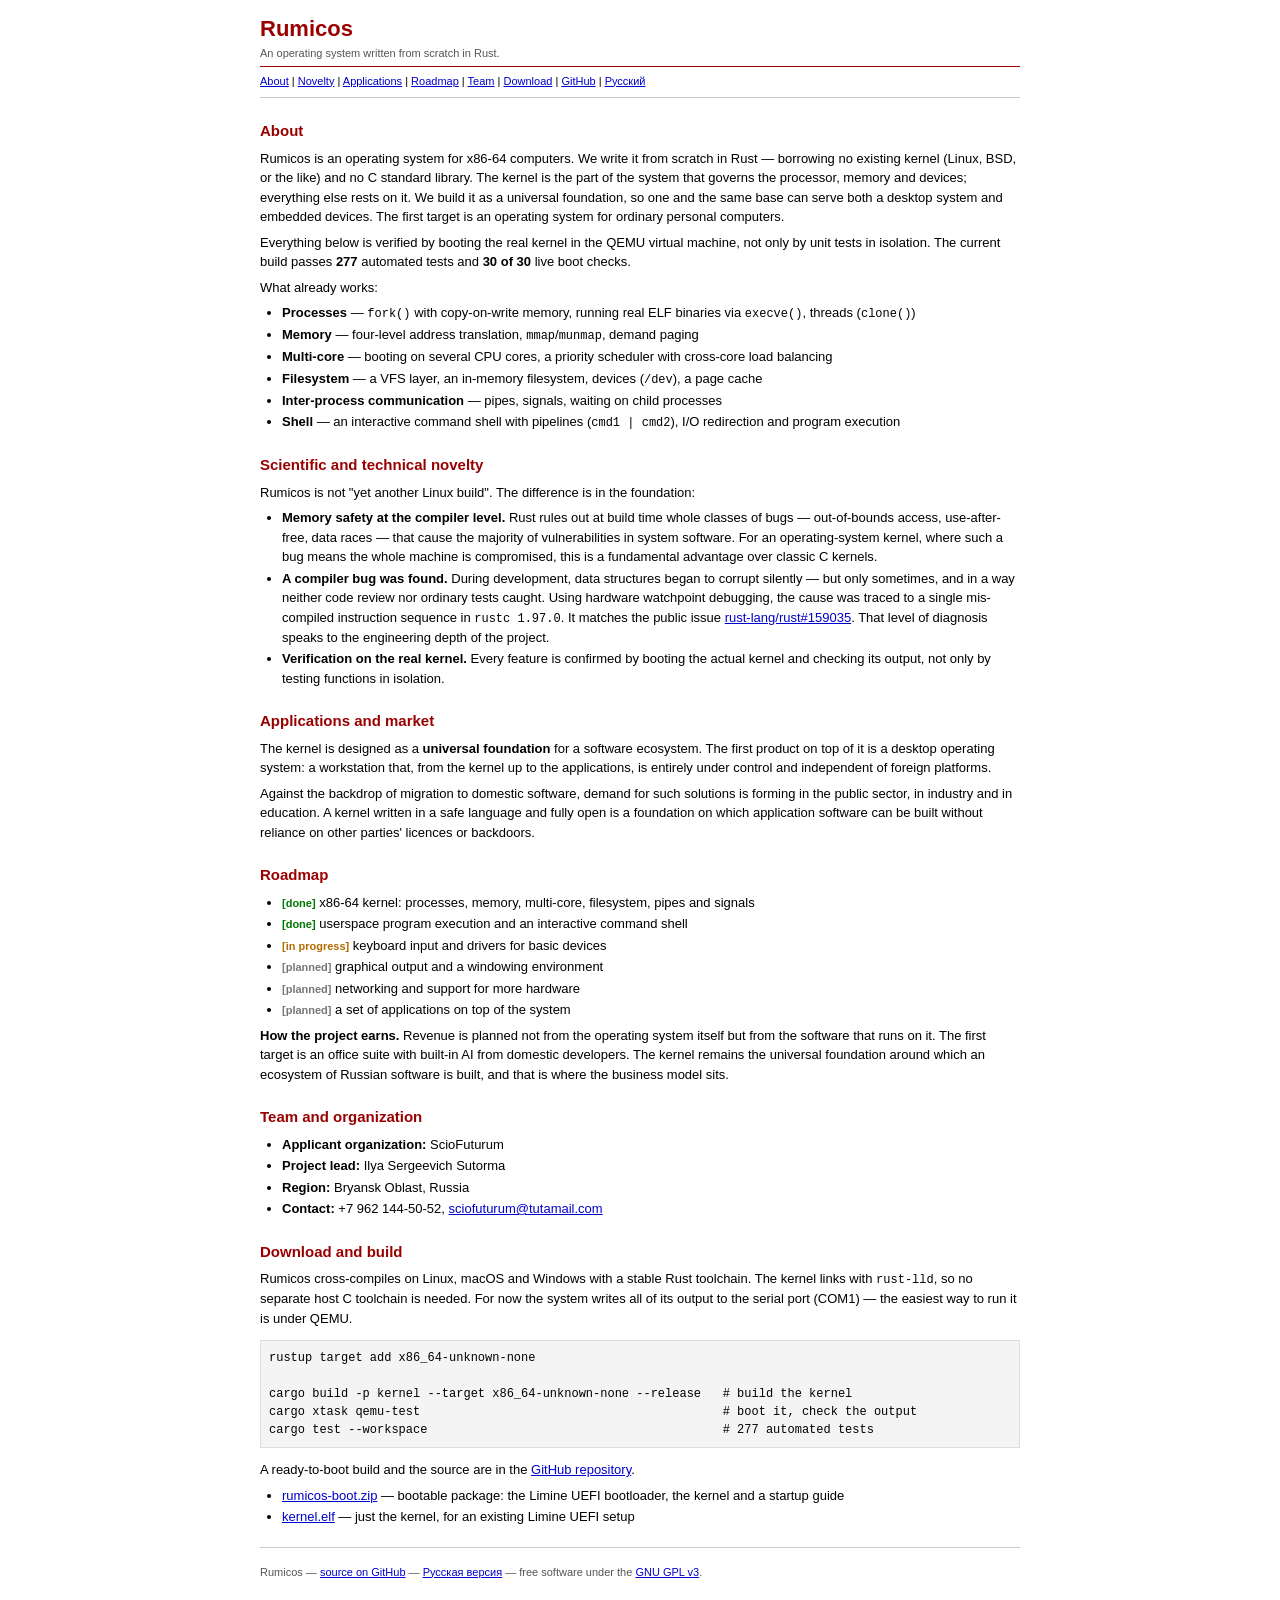
==== site/en/index.html @ 919be112 "Repurpose the project site toward the Start-1 grant application Full pivot from the hobby-project fr" ====
<!DOCTYPE html>
<html lang="en">
<head>
<meta charset="utf-8">
<meta name="viewport" content="width=device-width, initial-scale=1">
<title>Rumicos — an operating system written in Rust</title>
<meta name="description" content="Rumicos is an x86-64 operating system written from scratch in Rust — a universal kernel as the foundation for a domestic software ecosystem.">
<link rel="stylesheet" href="../style.css">
</head>
<body>
<div id="page">

<div id="banner">
  <h1>Rumicos</h1>
  <div class="sub">An operating system written from scratch in Rust.</div>
</div>

<div id="nav">
  <a href="#about">About</a> |
  <a href="#novelty">Novelty</a> |
  <a href="#market">Applications</a> |
  <a href="#roadmap">Roadmap</a> |
  <a href="#team">Team</a> |
  <a href="#download">Download</a> |
  <a href="https://github.com/ScioFuturum/rumicos">GitHub</a> |
  <a href="../">Русский</a>
</div>

<h2 id="about">About</h2>

<p>Rumicos is an operating system for x86-64 computers. We write it from scratch in
Rust — borrowing no existing kernel (Linux, BSD, or the like) and no C standard
library. The kernel is the part of the system that governs the processor, memory and
devices; everything else rests on it. We build it as a universal foundation, so one
and the same base can serve both a desktop system and embedded devices. The first
target is an operating system for ordinary personal computers.</p>

<p>Everything below is verified by booting the real kernel in the QEMU virtual
machine, not only by unit tests in isolation. The current build passes <b>277</b>
automated tests and <b>30 of 30</b> live boot checks.</p>

<p>What already works:</p>

<ul>
  <li><b>Processes</b> — <tt>fork()</tt> with copy-on-write memory, running real ELF
      binaries via <tt>execve()</tt>, threads (<tt>clone()</tt>)</li>
  <li><b>Memory</b> — four-level address translation, <tt>mmap</tt>/<tt>munmap</tt>,
      demand paging</li>
  <li><b>Multi-core</b> — booting on several CPU cores, a priority scheduler with
      cross-core load balancing</li>
  <li><b>Filesystem</b> — a VFS layer, an in-memory filesystem, devices
      (<tt>/dev</tt>), a page cache</li>
  <li><b>Inter-process communication</b> — pipes, signals, waiting on child
      processes</li>
  <li><b>Shell</b> — an interactive command shell with pipelines
      (<tt>cmd1 | cmd2</tt>), I/O redirection and program execution</li>
</ul>

<h2 id="novelty">Scientific and technical novelty</h2>

<p>Rumicos is not "yet another Linux build". The difference is in the foundation:</p>

<ul>
  <li><b>Memory safety at the compiler level.</b> Rust rules out at build time whole
      classes of bugs — out-of-bounds access, use-after-free, data races — that cause
      the majority of vulnerabilities in system software. For an operating-system
      kernel, where such a bug means the whole machine is compromised, this is a
      fundamental advantage over classic C kernels.</li>
  <li><b>A compiler bug was found.</b> During development, data structures began to
      corrupt silently — but only sometimes, and in a way neither code review nor
      ordinary tests caught. Using hardware watchpoint debugging, the cause was
      traced to a single mis-compiled instruction sequence in
      <tt>rustc&nbsp;1.97.0</tt>. It matches the public issue
      <a href="https://github.com/rust-lang/rust/issues/159035">rust-lang/rust#159035</a>.
      That level of diagnosis speaks to the engineering depth of the project.</li>
  <li><b>Verification on the real kernel.</b> Every feature is confirmed by booting
      the actual kernel and checking its output, not only by testing functions in
      isolation.</li>
</ul>

<h2 id="market">Applications and market</h2>

<p>The kernel is designed as a <b>universal foundation</b> for a software ecosystem.
The first product on top of it is a desktop operating system: a workstation that,
from the kernel up to the applications, is entirely under control and independent of
foreign platforms.</p>

<p>Against the backdrop of migration to domestic software, demand for such solutions
is forming in the public sector, in industry and in education. A kernel written in a
safe language and fully open is a foundation on which application software can be
built without reliance on other parties' licences or backdoors.</p>

<h2 id="roadmap">Roadmap</h2>

<ul>
  <li><span class="stage done">[done]</span> x86-64 kernel: processes, memory,
      multi-core, filesystem, pipes and signals</li>
  <li><span class="stage done">[done]</span> userspace program execution and an
      interactive command shell</li>
  <li><span class="stage wip">[in progress]</span> keyboard input and drivers for
      basic devices</li>
  <li><span class="stage plan">[planned]</span> graphical output and a windowing
      environment</li>
  <li><span class="stage plan">[planned]</span> networking and support for more
      hardware</li>
  <li><span class="stage plan">[planned]</span> a set of applications on top of the
      system</li>
</ul>

<p><b>How the project earns.</b> Revenue is planned not from the operating system
itself but from the software that runs on it. The first target is an office suite
with built-in AI from domestic developers. The kernel remains the universal
foundation around which an ecosystem of Russian software is built, and that is where
the business model sits.</p>

<h2 id="team">Team and organization</h2>

<ul>
  <li><b>Applicant organization:</b> ScioFuturum</li>
  <li><b>Project lead:</b> Ilya Sergeevich Sutorma</li>
  <li><b>Region:</b> Bryansk Oblast, Russia</li>
  <li><b>Contact:</b> +7&nbsp;962&nbsp;144-50-52,
      <a href="mailto:sciofuturum@tutamail.com">sciofuturum@tutamail.com</a></li>
</ul>

<h2 id="download">Download and build</h2>

<p>Rumicos cross-compiles on Linux, macOS and Windows with a stable Rust toolchain.
The kernel links with <tt>rust-lld</tt>, so no separate host C toolchain is needed.
For now the system writes all of its output to the serial port (COM1) — the easiest
way to run it is under QEMU.</p>

<pre>rustup target add x86_64-unknown-none

cargo build -p kernel --target x86_64-unknown-none --release   # build the kernel
cargo xtask qemu-test                                          # boot it, check the output
cargo test --workspace                                         # 277 automated tests</pre>

<p>A ready-to-boot build and the source are in the
<a href="https://github.com/ScioFuturum/rumicos">GitHub repository</a>.</p>

<ul>
  <li><a href="../downloads/rumicos-boot.zip">rumicos-boot.zip</a>
      — bootable package: the Limine UEFI bootloader, the kernel and a startup
      guide</li>
  <li><a href="../downloads/kernel.elf">kernel.elf</a>
      — just the kernel, for an existing Limine UEFI setup</li>
</ul>

<hr>
<div id="footer">
  Rumicos — <a href="https://github.com/ScioFuturum/rumicos">source on GitHub</a> —
  <a href="../">Русская версия</a> — free software under the
  <a href="https://github.com/ScioFuturum/rumicos/blob/main/LICENSE">GNU GPL v3</a>.
</div>

</div>
</body>
</html>
---- site/style.css ----
/* Rumicos — deliberately plain, old-school project page.
   White background, default fonts, ordinary links. No frameworks. */

body {
  background: #ffffff;
  color: #000000;
  font-family: Verdana, Geneva, Arial, Helvetica, sans-serif;
  font-size: 13px;
  line-height: 1.5;
  margin: 0;
  padding: 0;
}

#page {
  max-width: 760px;
  margin: 0 auto;
  padding: 12px 16px 32px 16px;
}

/* ---- header ---- */

#banner {
  border-bottom: 1px solid #990000;
  padding-bottom: 4px;
  margin-bottom: 6px;
}

#banner h1 {
  font-size: 22px;
  color: #990000;
  margin: 0;
  padding: 0;
}

#banner .sub {
  font-size: 11px;
  color: #555555;
}

#nav {
  font-size: 11px;
  margin-bottom: 16px;
  padding-bottom: 8px;
  border-bottom: 1px solid #cccccc;
}

/* ---- text ---- */

h2 {
  font-size: 15px;
  color: #990000;
  margin: 22px 0 6px 0;
  padding: 0;
}

h3 {
  font-size: 13px;
  margin: 14px 0 4px 0;
}

p {
  margin: 6px 0;
}

ul {
  margin: 6px 0;
  padding-left: 22px;
}

li {
  margin: 2px 0;
}

a {
  color: #0000cc;
}

a:visited {
  color: #551a8b;
}

hr {
  border: 0;
  border-top: 1px solid #cccccc;
  margin: 20px 0 0 0;
}

tt, code, pre {
  font-family: "Courier New", Courier, monospace;
  font-size: 12px;
}

pre {
  background: #f4f4f4;
  border: 1px solid #dddddd;
  padding: 8px;
  overflow-x: auto;
}

/* ---- small bits ---- */

.addr {
  font-family: "Courier New", Courier, monospace;
  font-size: 12px;
  background: #f4f4f4;
  border: 1px solid #dddddd;
  padding: 2px 4px;
  word-break: break-all;
}

/* roadmap stage markers */
.stage {
  font-weight: bold;
  font-size: 11px;
}
.stage.done { color: #007700; }
.stage.wip  { color: #b36b00; }
.stage.plan { color: #777777; }

.lead {
  color: #333333;
}

#footer {
  margin-top: 8px;
  padding-top: 8px;
  font-size: 11px;
  color: #555555;
}

#footer a {
  color: #0000cc;
}
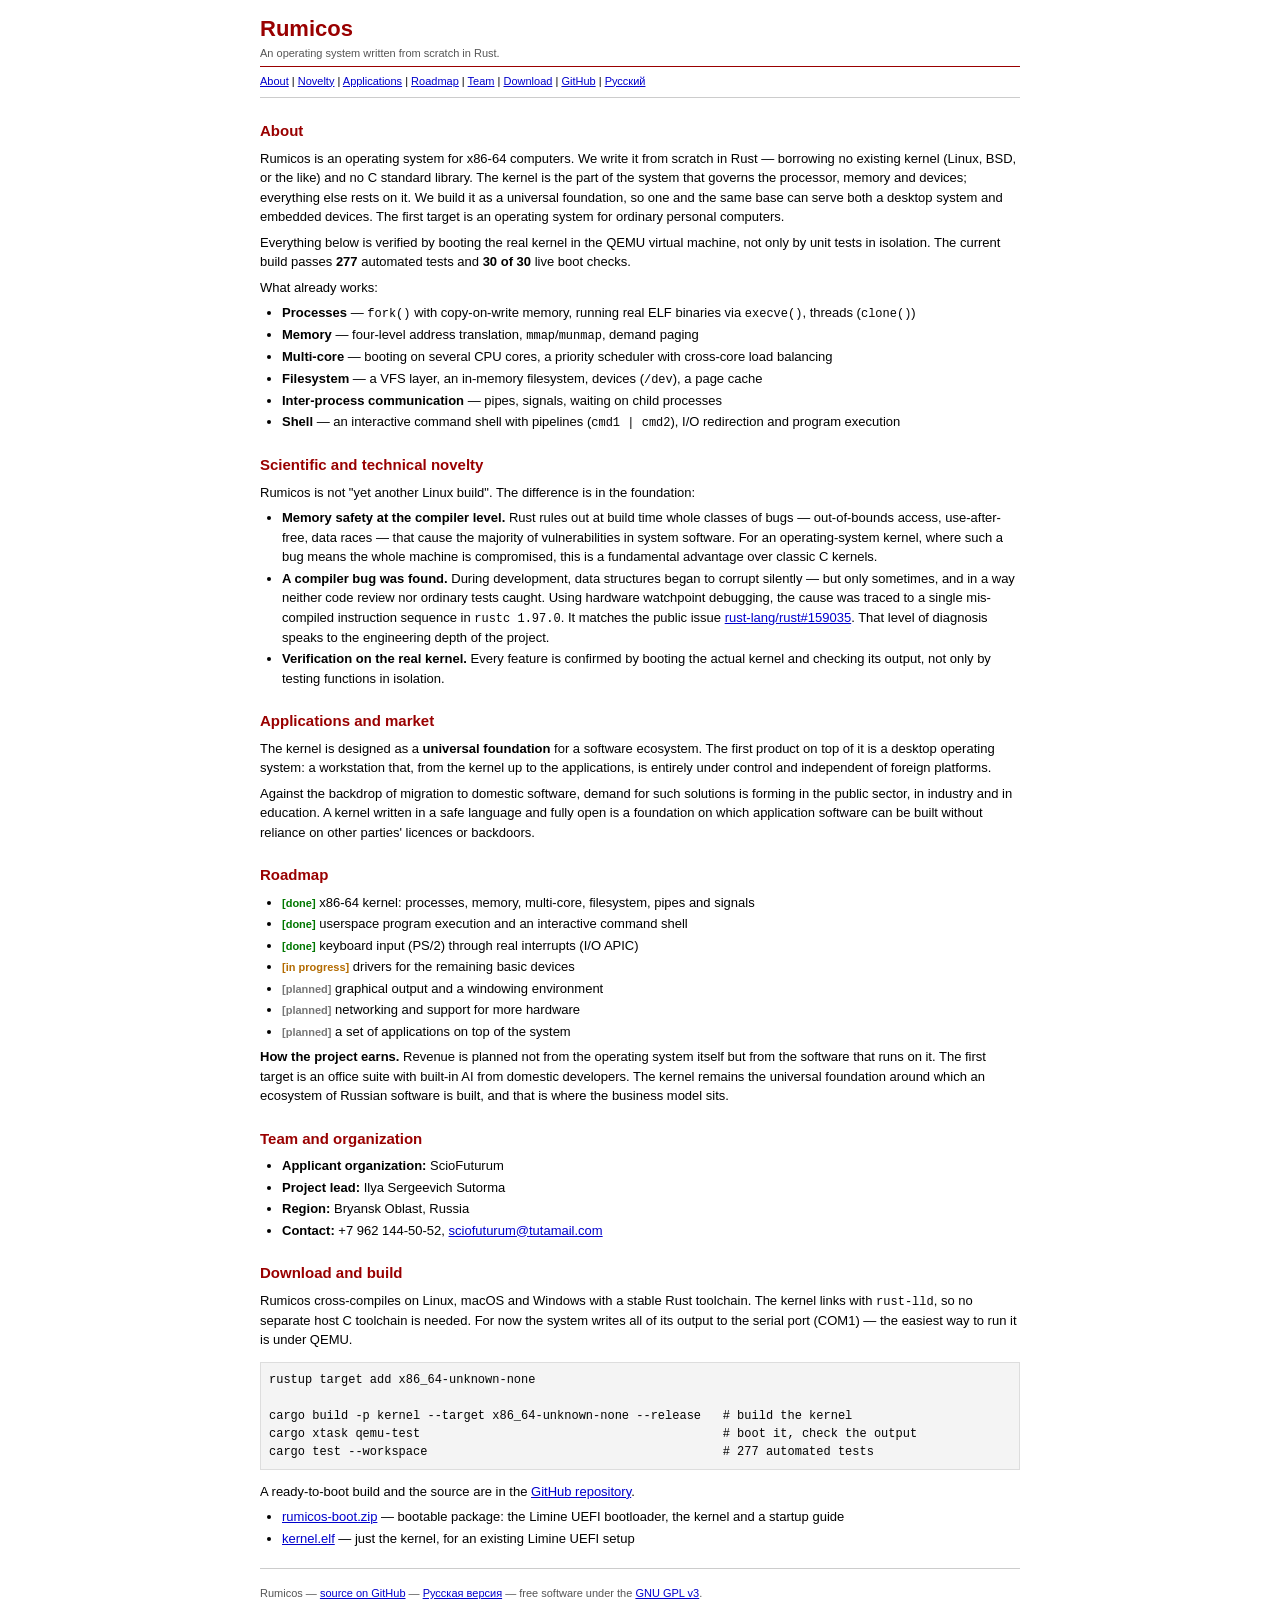
==== commit 69fdca61: "site: mark keyboard input done in the roadmap Interrupt-driven PS/2 keyboard (I/O APIC IRQ routing, " ====
--- a/site/en/index.html
+++ b/site/en/index.html
@@ -97,8 +97,10 @@
       multi-core, filesystem, pipes and signals</li>
   <li><span class="stage done">[done]</span> userspace program execution and an
       interactive command shell</li>
-  <li><span class="stage wip">[in progress]</span> keyboard input and drivers for
-      basic devices</li>
+  <li><span class="stage done">[done]</span> keyboard input (PS/2) through real
+      interrupts (I/O APIC)</li>
+  <li><span class="stage wip">[in progress]</span> drivers for the remaining basic
+      devices</li>
   <li><span class="stage plan">[planned]</span> graphical output and a windowing
       environment</li>
   <li><span class="stage plan">[planned]</span> networking and support for more
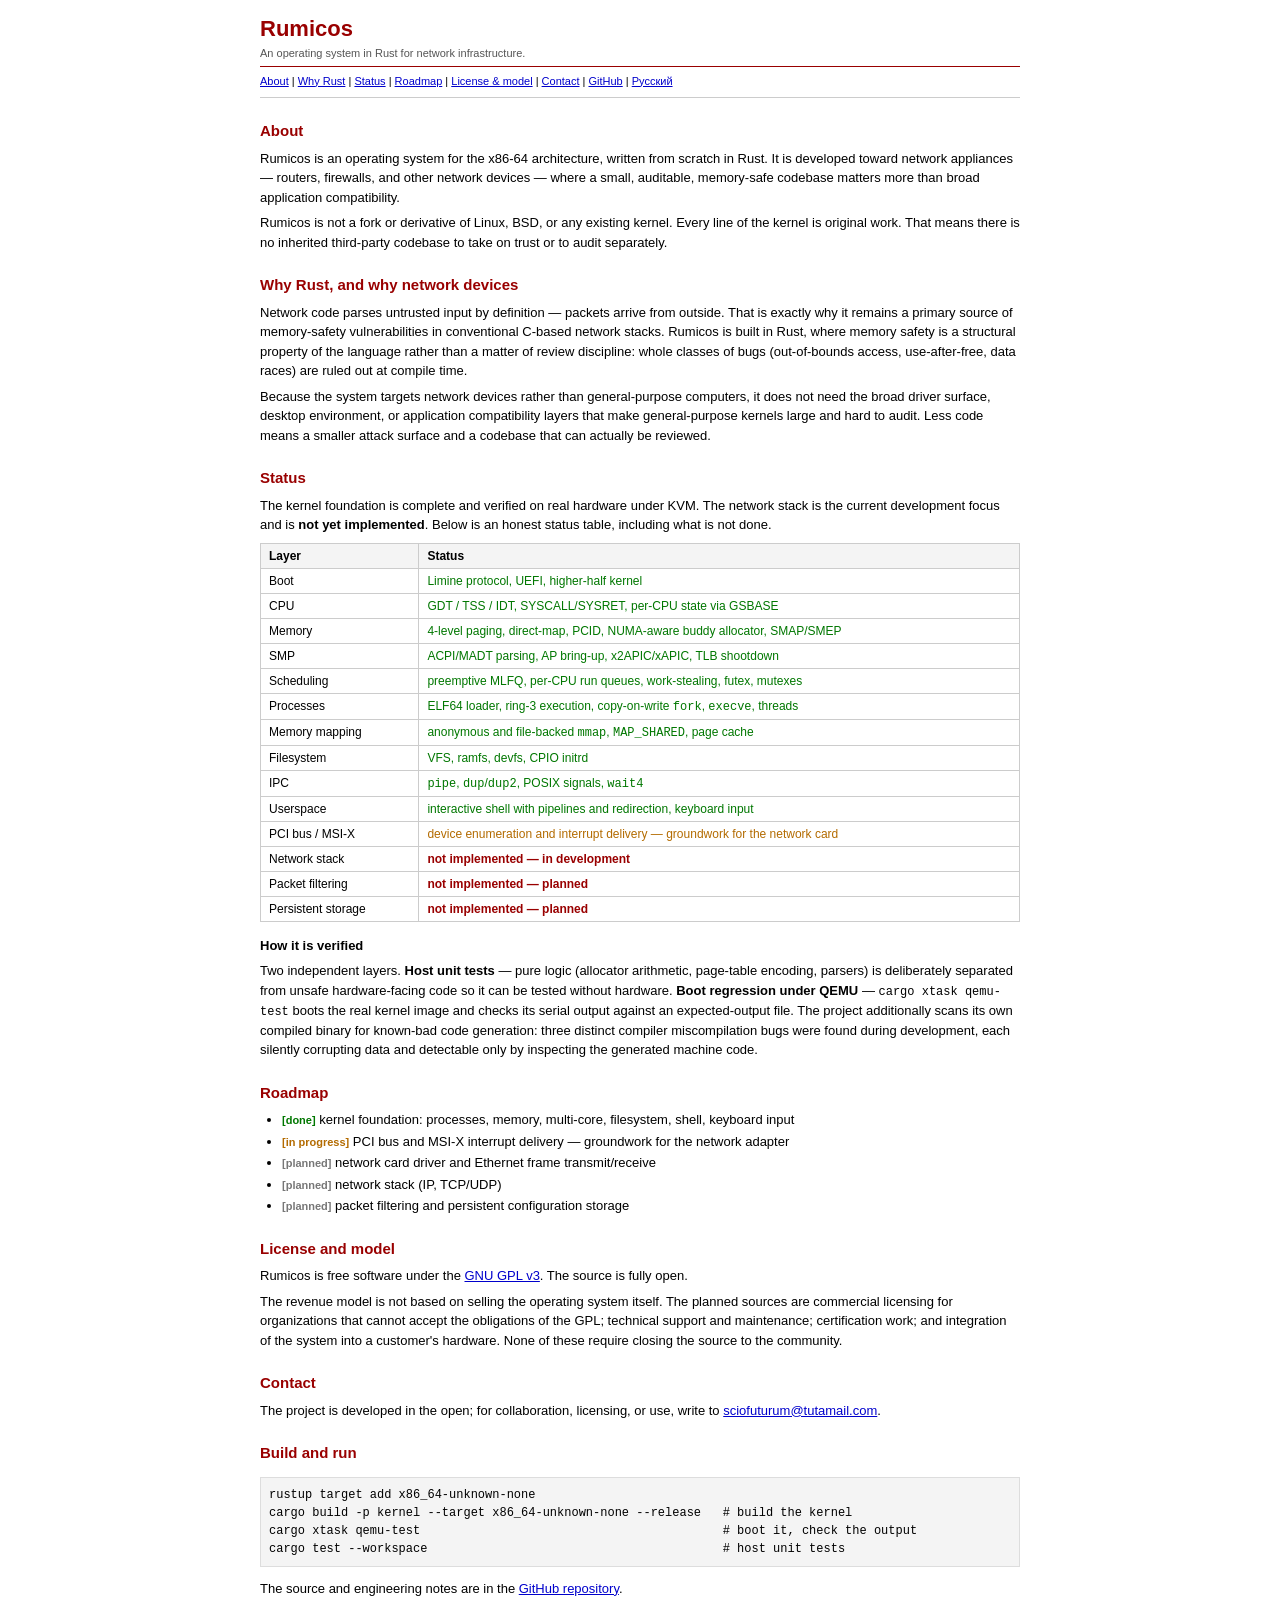
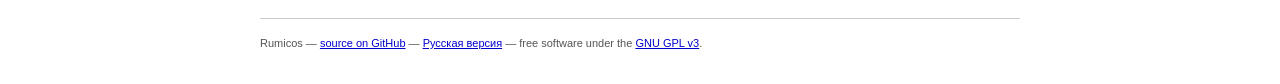
==== commit cfc8a92b: "site: realign with the README's network-infrastructure positioning The grant rewrite had drifted int" ====
--- a/site/en/index.html
+++ b/site/en/index.html
@@ -3,8 +3,8 @@
 <head>
 <meta charset="utf-8">
 <meta name="viewport" content="width=device-width, initial-scale=1">
-<title>Rumicos — an operating system written in Rust</title>
-<meta name="description" content="Rumicos is an x86-64 operating system written from scratch in Rust — a universal kernel as the foundation for a domestic software ecosystem.">
+<title>Rumicos — an operating system in Rust for network infrastructure</title>
+<meta name="description" content="Rumicos is an x86-64 operating system in Rust, developed for network appliances — routers, firewalls, and other network devices where a small, auditable, memory-safe codebase matters more than a broad application ecosystem.">
 <link rel="stylesheet" href="../style.css">
 </head>
 <body>
@@ -12,142 +12,120 @@
 
 <div id="banner">
   <h1>Rumicos</h1>
-  <div class="sub">An operating system written from scratch in Rust.</div>
+  <div class="sub">An operating system in Rust for network infrastructure.</div>
 </div>
 
 <div id="nav">
   <a href="#about">About</a> |
-  <a href="#novelty">Novelty</a> |
-  <a href="#market">Applications</a> |
+  <a href="#why">Why Rust</a> |
+  <a href="#status">Status</a> |
   <a href="#roadmap">Roadmap</a> |
-  <a href="#team">Team</a> |
-  <a href="#download">Download</a> |
+  <a href="#model">License &amp; model</a> |
+  <a href="#contact">Contact</a> |
   <a href="https://github.com/ScioFuturum/rumicos">GitHub</a> |
   <a href="../">Русский</a>
 </div>
 
 <h2 id="about">About</h2>
 
-<p>Rumicos is an operating system for x86-64 computers. We write it from scratch in
-Rust — borrowing no existing kernel (Linux, BSD, or the like) and no C standard
-library. The kernel is the part of the system that governs the processor, memory and
-devices; everything else rests on it. We build it as a universal foundation, so one
-and the same base can serve both a desktop system and embedded devices. The first
-target is an operating system for ordinary personal computers.</p>
+<p>Rumicos is an operating system for the x86-64 architecture, written from scratch
+in Rust. It is developed toward network appliances — routers, firewalls, and other
+network devices — where a small, auditable, memory-safe codebase matters more than
+broad application compatibility.</p>
 
-<p>Everything below is verified by booting the real kernel in the QEMU virtual
-machine, not only by unit tests in isolation. The current build passes <b>277</b>
-automated tests and <b>30 of 30</b> live boot checks.</p>
+<p>Rumicos is not a fork or derivative of Linux, BSD, or any existing kernel. Every
+line of the kernel is original work. That means there is no inherited third-party
+codebase to take on trust or to audit separately.</p>
 
-<p>What already works:</p>
+<h2 id="why">Why Rust, and why network devices</h2>
 
-<ul>
-  <li><b>Processes</b> — <tt>fork()</tt> with copy-on-write memory, running real ELF
-      binaries via <tt>execve()</tt>, threads (<tt>clone()</tt>)</li>
-  <li><b>Memory</b> — four-level address translation, <tt>mmap</tt>/<tt>munmap</tt>,
-      demand paging</li>
-  <li><b>Multi-core</b> — booting on several CPU cores, a priority scheduler with
-      cross-core load balancing</li>
-  <li><b>Filesystem</b> — a VFS layer, an in-memory filesystem, devices
-      (<tt>/dev</tt>), a page cache</li>
-  <li><b>Inter-process communication</b> — pipes, signals, waiting on child
-      processes</li>
-  <li><b>Shell</b> — an interactive command shell with pipelines
-      (<tt>cmd1 | cmd2</tt>), I/O redirection and program execution</li>
-</ul>
+<p>Network code parses untrusted input by definition — packets arrive from outside.
+That is exactly why it remains a primary source of memory-safety vulnerabilities in
+conventional C-based network stacks. Rumicos is built in Rust, where memory safety is
+a structural property of the language rather than a matter of review discipline:
+whole classes of bugs (out-of-bounds access, use-after-free, data races) are ruled
+out at compile time.</p>
 
-<h2 id="novelty">Scientific and technical novelty</h2>
+<p>Because the system targets network devices rather than general-purpose computers,
+it does not need the broad driver surface, desktop environment, or application
+compatibility layers that make general-purpose kernels large and hard to audit. Less
+code means a smaller attack surface and a codebase that can actually be reviewed.</p>
 
-<p>Rumicos is not "yet another Linux build". The difference is in the foundation:</p>
+<h2 id="status">Status</h2>
 
-<ul>
-  <li><b>Memory safety at the compiler level.</b> Rust rules out at build time whole
-      classes of bugs — out-of-bounds access, use-after-free, data races — that cause
-      the majority of vulnerabilities in system software. For an operating-system
-      kernel, where such a bug means the whole machine is compromised, this is a
-      fundamental advantage over classic C kernels.</li>
-  <li><b>A compiler bug was found.</b> During development, data structures began to
-      corrupt silently — but only sometimes, and in a way neither code review nor
-      ordinary tests caught. Using hardware watchpoint debugging, the cause was
-      traced to a single mis-compiled instruction sequence in
-      <tt>rustc&nbsp;1.97.0</tt>. It matches the public issue
-      <a href="https://github.com/rust-lang/rust/issues/159035">rust-lang/rust#159035</a>.
-      That level of diagnosis speaks to the engineering depth of the project.</li>
-  <li><b>Verification on the real kernel.</b> Every feature is confirmed by booting
-      the actual kernel and checking its output, not only by testing functions in
-      isolation.</li>
-</ul>
+<p>The kernel foundation is complete and verified on real hardware under KVM. The
+network stack is the current development focus and is <b>not yet implemented</b>.
+Below is an honest status table, including what is not done.</p>
 
-<h2 id="market">Applications and market</h2>
+<table class="status">
+  <tr><th>Layer</th><th>Status</th></tr>
+  <tr><td>Boot</td><td class="st-done">Limine protocol, UEFI, higher-half kernel</td></tr>
+  <tr><td>CPU</td><td class="st-done">GDT / TSS / IDT, SYSCALL/SYSRET, per-CPU state via GSBASE</td></tr>
+  <tr><td>Memory</td><td class="st-done">4-level paging, direct-map, PCID, NUMA-aware buddy allocator, SMAP/SMEP</td></tr>
+  <tr><td>SMP</td><td class="st-done">ACPI/MADT parsing, AP bring-up, x2APIC/xAPIC, TLB shootdown</td></tr>
+  <tr><td>Scheduling</td><td class="st-done">preemptive MLFQ, per-CPU run queues, work-stealing, futex, mutexes</td></tr>
+  <tr><td>Processes</td><td class="st-done">ELF64 loader, ring-3 execution, copy-on-write <tt>fork</tt>, <tt>execve</tt>, threads</td></tr>
+  <tr><td>Memory mapping</td><td class="st-done">anonymous and file-backed <tt>mmap</tt>, <tt>MAP_SHARED</tt>, page cache</td></tr>
+  <tr><td>Filesystem</td><td class="st-done">VFS, ramfs, devfs, CPIO initrd</td></tr>
+  <tr><td>IPC</td><td class="st-done"><tt>pipe</tt>, <tt>dup</tt>/<tt>dup2</tt>, POSIX signals, <tt>wait4</tt></td></tr>
+  <tr><td>Userspace</td><td class="st-done">interactive shell with pipelines and redirection, keyboard input</td></tr>
+  <tr><td>PCI bus / MSI-X</td><td class="st-wip">device enumeration and interrupt delivery — groundwork for the network card</td></tr>
+  <tr><td>Network stack</td><td class="st-no">not implemented — in development</td></tr>
+  <tr><td>Packet filtering</td><td class="st-no">not implemented — planned</td></tr>
+  <tr><td>Persistent storage</td><td class="st-no">not implemented — planned</td></tr>
+</table>
 
-<p>The kernel is designed as a <b>universal foundation</b> for a software ecosystem.
-The first product on top of it is a desktop operating system: a workstation that,
-from the kernel up to the applications, is entirely under control and independent of
-foreign platforms.</p>
+<h3>How it is verified</h3>
 
-<p>Against the backdrop of migration to domestic software, demand for such solutions
-is forming in the public sector, in industry and in education. A kernel written in a
-safe language and fully open is a foundation on which application software can be
-built without reliance on other parties' licences or backdoors.</p>
+<p>Two independent layers. <b>Host unit tests</b> — pure logic (allocator arithmetic,
+page-table encoding, parsers) is deliberately separated from unsafe hardware-facing
+code so it can be tested without hardware. <b>Boot regression under QEMU</b> —
+<tt>cargo xtask qemu-test</tt> boots the real kernel image and checks its serial
+output against an expected-output file. The project additionally scans its own
+compiled binary for known-bad code generation: three distinct compiler
+miscompilation bugs were found during development, each silently corrupting data and
+detectable only by inspecting the generated machine code.</p>
 
 <h2 id="roadmap">Roadmap</h2>
 
 <ul>
-  <li><span class="stage done">[done]</span> x86-64 kernel: processes, memory,
-      multi-core, filesystem, pipes and signals</li>
-  <li><span class="stage done">[done]</span> userspace program execution and an
-      interactive command shell</li>
-  <li><span class="stage done">[done]</span> keyboard input (PS/2) through real
-      interrupts (I/O APIC)</li>
-  <li><span class="stage wip">[in progress]</span> drivers for the remaining basic
-      devices</li>
-  <li><span class="stage plan">[planned]</span> graphical output and a windowing
-      environment</li>
-  <li><span class="stage plan">[planned]</span> networking and support for more
-      hardware</li>
-  <li><span class="stage plan">[planned]</span> a set of applications on top of the
-      system</li>
+  <li><span class="stage done">[done]</span> kernel foundation: processes, memory,
+      multi-core, filesystem, shell, keyboard input</li>
+  <li><span class="stage wip">[in progress]</span> PCI bus and MSI-X interrupt
+      delivery — groundwork for the network adapter</li>
+  <li><span class="stage plan">[planned]</span> network card driver and Ethernet
+      frame transmit/receive</li>
+  <li><span class="stage plan">[planned]</span> network stack (IP, TCP/UDP)</li>
+  <li><span class="stage plan">[planned]</span> packet filtering and persistent
+      configuration storage</li>
 </ul>
 
-<p><b>How the project earns.</b> Revenue is planned not from the operating system
-itself but from the software that runs on it. The first target is an office suite
-with built-in AI from domestic developers. The kernel remains the universal
-foundation around which an ecosystem of Russian software is built, and that is where
-the business model sits.</p>
+<h2 id="model">License and model</h2>
 
-<h2 id="team">Team and organization</h2>
+<p>Rumicos is free software under the
+<a href="https://github.com/ScioFuturum/rumicos/blob/main/LICENSE">GNU GPL v3</a>.
+The source is fully open.</p>
 
-<ul>
-  <li><b>Applicant organization:</b> ScioFuturum</li>
-  <li><b>Project lead:</b> Ilya Sergeevich Sutorma</li>
-  <li><b>Region:</b> Bryansk Oblast, Russia</li>
-  <li><b>Contact:</b> +7&nbsp;962&nbsp;144-50-52,
-      <a href="mailto:sciofuturum@tutamail.com">sciofuturum@tutamail.com</a></li>
-</ul>
+<p>The revenue model is not based on selling the operating system itself. The planned
+sources are commercial licensing for organizations that cannot accept the obligations
+of the GPL; technical support and maintenance; certification work; and integration of
+the system into a customer's hardware. None of these require closing the source to the
+community.</p>
 
-<h2 id="download">Download and build</h2>
+<h2 id="contact">Contact</h2>
 
-<p>Rumicos cross-compiles on Linux, macOS and Windows with a stable Rust toolchain.
-The kernel links with <tt>rust-lld</tt>, so no separate host C toolchain is needed.
-For now the system writes all of its output to the serial port (COM1) — the easiest
-way to run it is under QEMU.</p>
+<p>The project is developed in the open; for collaboration, licensing, or use, write
+to <a href="mailto:sciofuturum@tutamail.com">sciofuturum@tutamail.com</a>.</p>
+
+<h2 id="build">Build and run</h2>
 
 <pre>rustup target add x86_64-unknown-none
-
 cargo build -p kernel --target x86_64-unknown-none --release   # build the kernel
 cargo xtask qemu-test                                          # boot it, check the output
-cargo test --workspace                                         # 277 automated tests</pre>
+cargo test --workspace                                         # host unit tests</pre>
 
-<p>A ready-to-boot build and the source are in the
+<p>The source and engineering notes are in the
 <a href="https://github.com/ScioFuturum/rumicos">GitHub repository</a>.</p>
-
-<ul>
-  <li><a href="../downloads/rumicos-boot.zip">rumicos-boot.zip</a>
-      — bootable package: the Limine UEFI bootloader, the kernel and a startup
-      guide</li>
-  <li><a href="../downloads/kernel.elf">kernel.elf</a>
-      — just the kernel, for an existing Limine UEFI setup</li>
-</ul>
 
 <hr>
 <div id="footer">
--- a/site/style.css
+++ b/site/style.css
@@ -121,6 +121,27 @@
   color: #333333;
 }
 
+/* honest status table */
+table.status {
+  border-collapse: collapse;
+  margin: 8px 0;
+  font-size: 12px;
+  width: 100%;
+}
+table.status th,
+table.status td {
+  border: 1px solid #cccccc;
+  padding: 3px 8px;
+  text-align: left;
+  vertical-align: top;
+}
+table.status th {
+  background: #f4f4f4;
+}
+.st-done { color: #007700; }
+.st-wip  { color: #b36b00; }
+.st-no   { color: #990000; font-weight: bold; }
+
 #footer {
   margin-top: 8px;
   padding-top: 8px;
